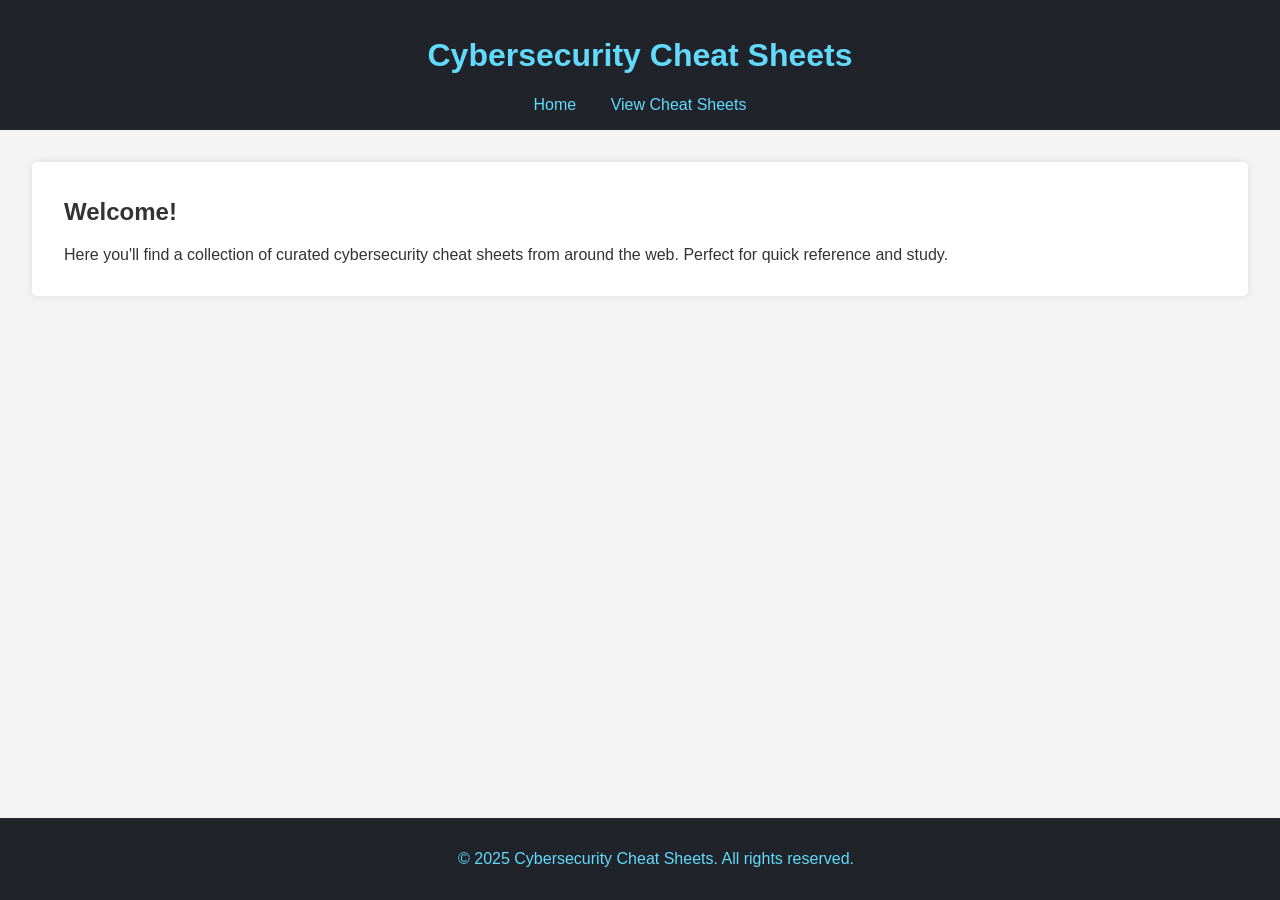
==== index.html @ 90271053 "Add files via upload" ====
<!DOCTYPE html>
<html lang="en">
<head>
  <meta charset="UTF-8" />
  <meta name="viewport" content="width=device-width, initial-scale=1.0"/>
  <title>Cybersecurity Cheat Sheets</title>
  <link rel="stylesheet" href="styles.css" />
</head>
<body>
  <header>
    <h1>Cybersecurity Cheat Sheets</h1>
    <nav>
      <a href="index.html">Home</a>
      <a href="cheats.html">View Cheat Sheets</a>
    </nav>
  </header>

  <main>
    <section>
      <h2>Welcome!</h2>
      <p>Here you'll find a collection of curated cybersecurity cheat sheets from around the web. Perfect for quick reference and study.</p>
    </section>
  </main>

  <footer>
    <p>&copy; 2025 Cybersecurity Cheat Sheets. All rights reserved.</p>
  </footer>
</body>
</html>
---- styles.css ----
body {
  font-family: Arial, sans-serif;
  margin: 0;
  padding: 0;
  background: #f4f4f4;
  color: #333;
}

header {
  background: #20232a;
  color: #61dafb;
  padding: 1em;
  text-align: center;
}

header nav a {
  margin: 0 15px;
  color: #61dafb;
  text-decoration: none;
}

header nav a:hover {
  text-decoration: underline;
}

main {
  padding: 2em;
}

section {
  background: white;
  padding: 1em 2em;
  border-radius: 5px;
  box-shadow: 0 0 10px rgba(0,0,0,0.1);
}

.cheat-links {
  list-style: none;
  padding: 0;
}

.cheat-links li {
  margin-bottom: 10px;
}

.cheat-links a {
  color: #007acc;
  text-decoration: none;
  font-weight: bold;
}

.cheat-links a:hover {
  text-decoration: underline;
}

footer {
  text-align: center;
  padding: 1em;
  background: #20232a;
  color: #61dafb;
  position: fixed;
  width: 100%;
  bottom: 0;
}
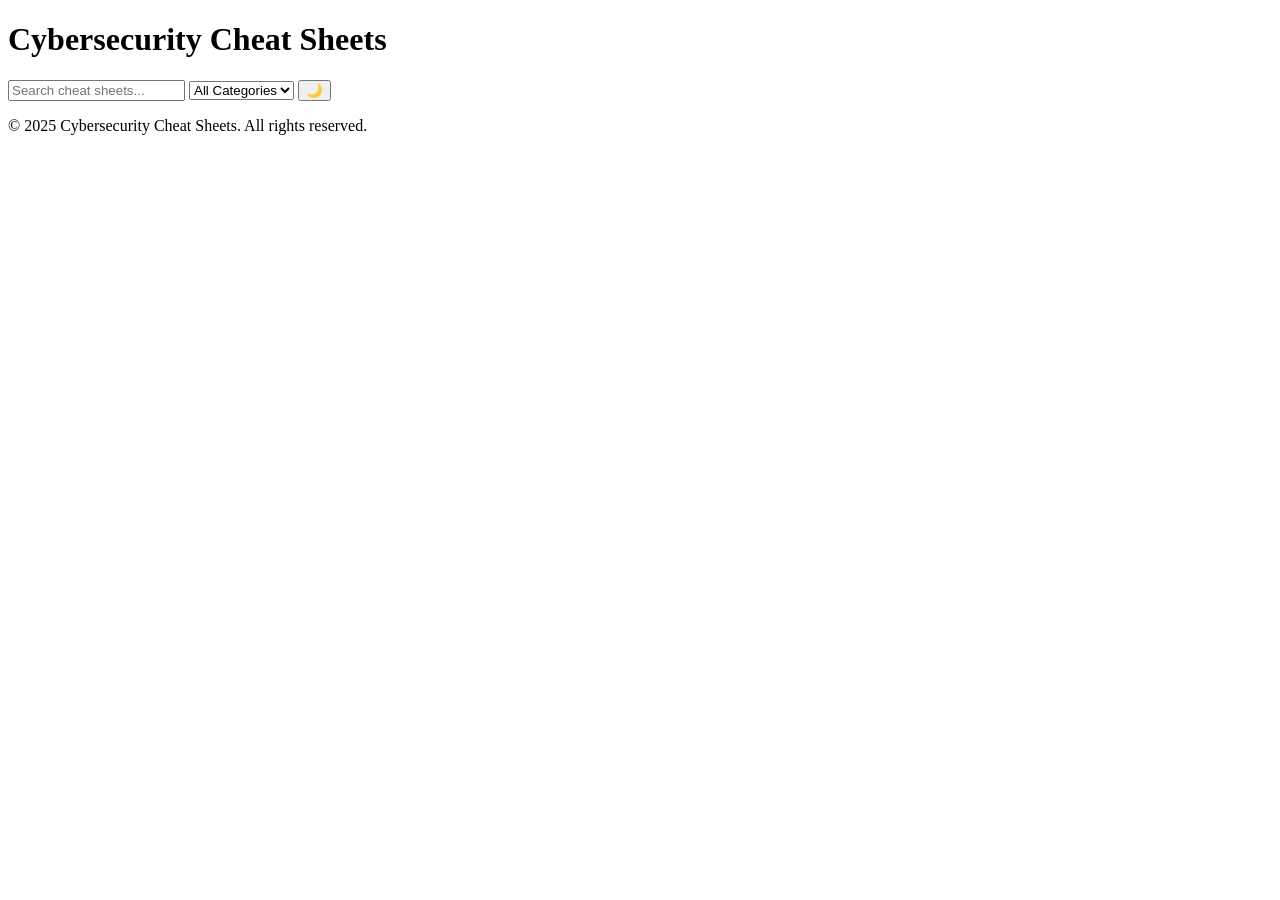
==== commit 61839611: "Update index.html" ====
--- a/index.html
+++ b/index.html
@@ -2,28 +2,30 @@
 <html lang="en">
 <head>
   <meta charset="UTF-8" />
-  <meta name="viewport" content="width=device-width, initial-scale=1.0"/>
+  <meta name="viewport" content="width=device-width, initial-scale=1.0" />
   <title>Cybersecurity Cheat Sheets</title>
-  <link rel="stylesheet" href="styles.css" />
+  <link rel="stylesheet" href="style.css" />
 </head>
 <body>
   <header>
     <h1>Cybersecurity Cheat Sheets</h1>
-    <nav>
-      <a href="index.html">Home</a>
-      <a href="cheats.html">View Cheat Sheets</a>
-    </nav>
+    <div class="controls">
+      <input type="text" id="searchInput" placeholder="Search cheat sheets..." />
+      <select id="categoryFilter">
+        <option value="all">All Categories</option>
+      </select>
+      <button id="toggleTheme">🌙</button>
+    </div>
   </header>
 
-  <main>
-    <section>
-      <h2>Welcome!</h2>
-      <p>Here you'll find a collection of curated cybersecurity cheat sheets from around the web. Perfect for quick reference and study.</p>
-    </section>
+  <main id="cheatSheetList">
+    <!-- Cheat sheets will be loaded here -->
   </main>
 
   <footer>
     <p>&copy; 2025 Cybersecurity Cheat Sheets. All rights reserved.</p>
   </footer>
+
+  <script src="scripts.js"></script>
 </body>
-</html>+</html>
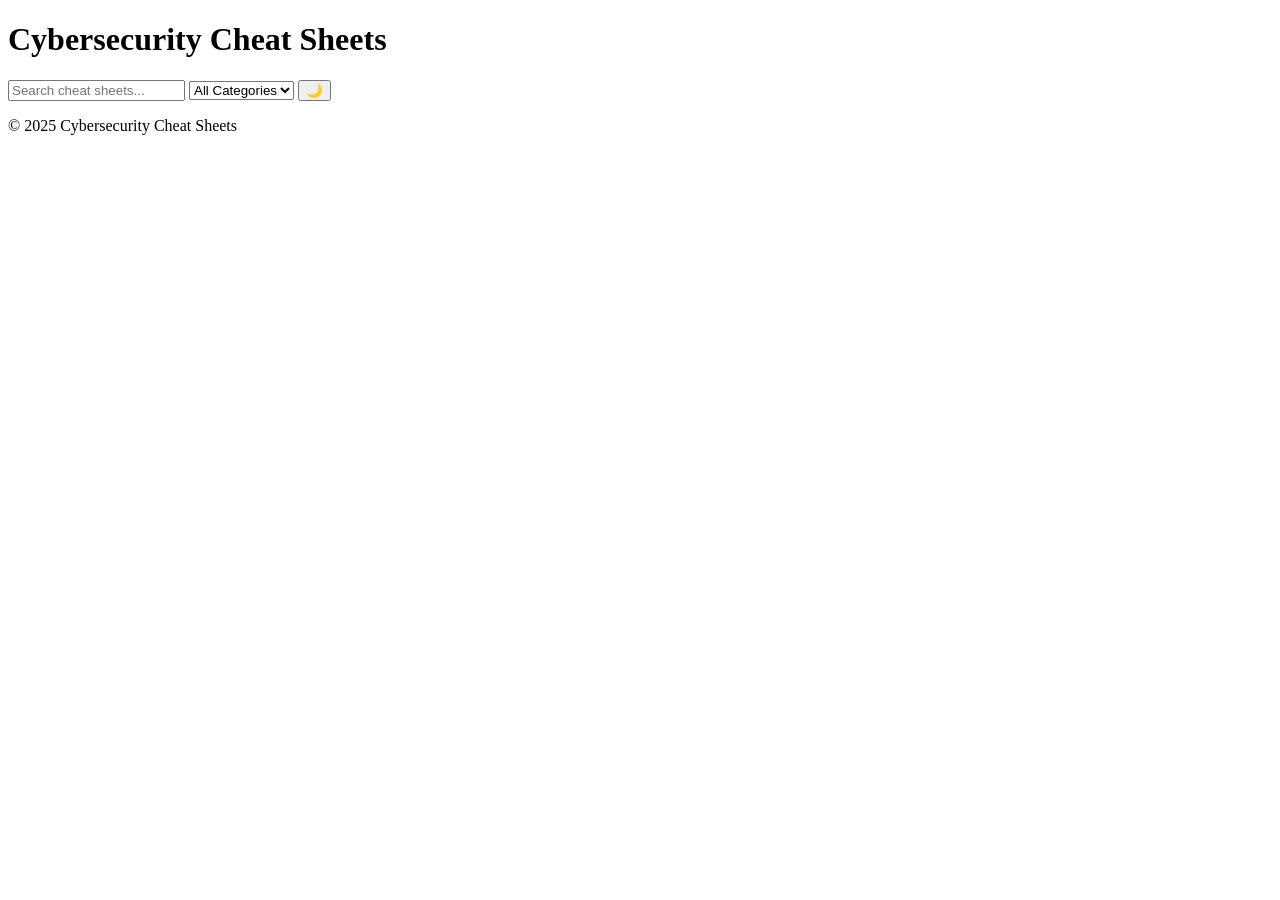
==== commit 02f9c477: "Update index.html" ====
--- a/index.html
+++ b/index.html
@@ -19,13 +19,13 @@
   </header>
 
   <main id="cheatSheetList">
-    <!-- Cheat sheets will be loaded here -->
-  </main>
+    <!-- Cheat sheet items will be dynamically loaded here -->
+</main>
 
   <footer>
-    <p>&copy; 2025 Cybersecurity Cheat Sheets. All rights reserved.</p>
+    <p>&copy; 2025 Cybersecurity Cheat Sheets</p>
   </footer>
 
-  <script src="scripts.js"></script>
+  <script src="script.js"></script>
 </body>
 </html>
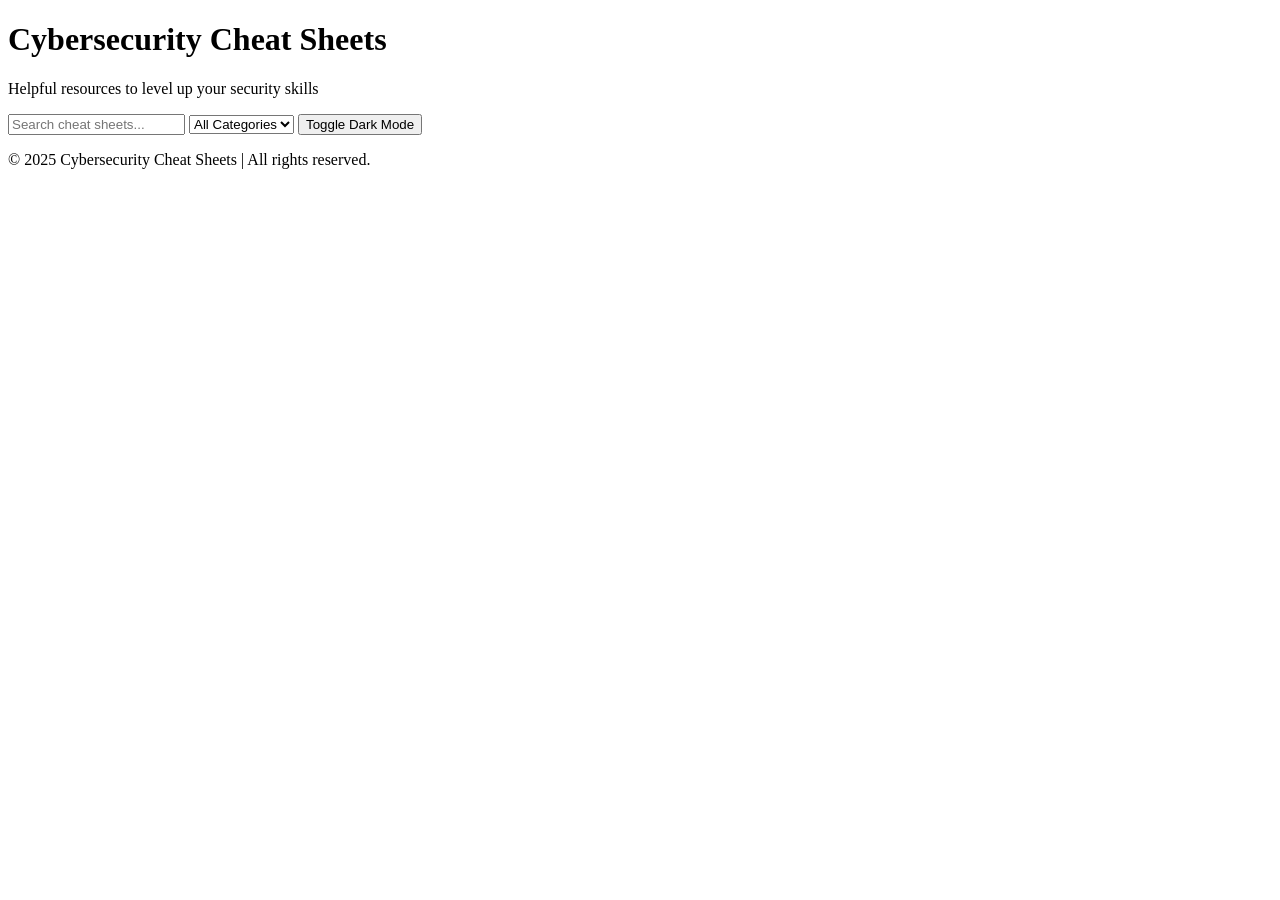
==== commit 5e2107a9: "Update index.html" ====
--- a/index.html
+++ b/index.html
@@ -1,29 +1,31 @@
 <!DOCTYPE html>
 <html lang="en">
 <head>
-  <meta charset="UTF-8" />
-  <meta name="viewport" content="width=device-width, initial-scale=1.0" />
+  <meta charset="UTF-8">
+  <meta name="viewport" content="width=device-width, initial-scale=1.0">
   <title>Cybersecurity Cheat Sheets</title>
-  <link rel="stylesheet" href="style.css" />
+  <link rel="stylesheet" href="style.css">
 </head>
 <body>
   <header>
     <h1>Cybersecurity Cheat Sheets</h1>
+    <p>Helpful resources to level up your security skills</p>
     <div class="controls">
       <input type="text" id="searchInput" placeholder="Search cheat sheets..." />
       <select id="categoryFilter">
         <option value="all">All Categories</option>
+        <!-- Categories will be dynamically populated -->
       </select>
-      <button id="toggleTheme">🌙</button>
+      <button id="toggleTheme">Toggle Dark Mode</button>
     </div>
   </header>
 
   <main id="cheatSheetList">
-    <!-- Cheat sheet items will be dynamically loaded here -->
-</main>
+    <!-- Cheat sheets will be dynamically loaded here -->
+  </main>
 
   <footer>
-    <p>&copy; 2025 Cybersecurity Cheat Sheets</p>
+    <p>&copy; 2025 Cybersecurity Cheat Sheets | All rights reserved.</p>
   </footer>
 
   <script src="script.js"></script>
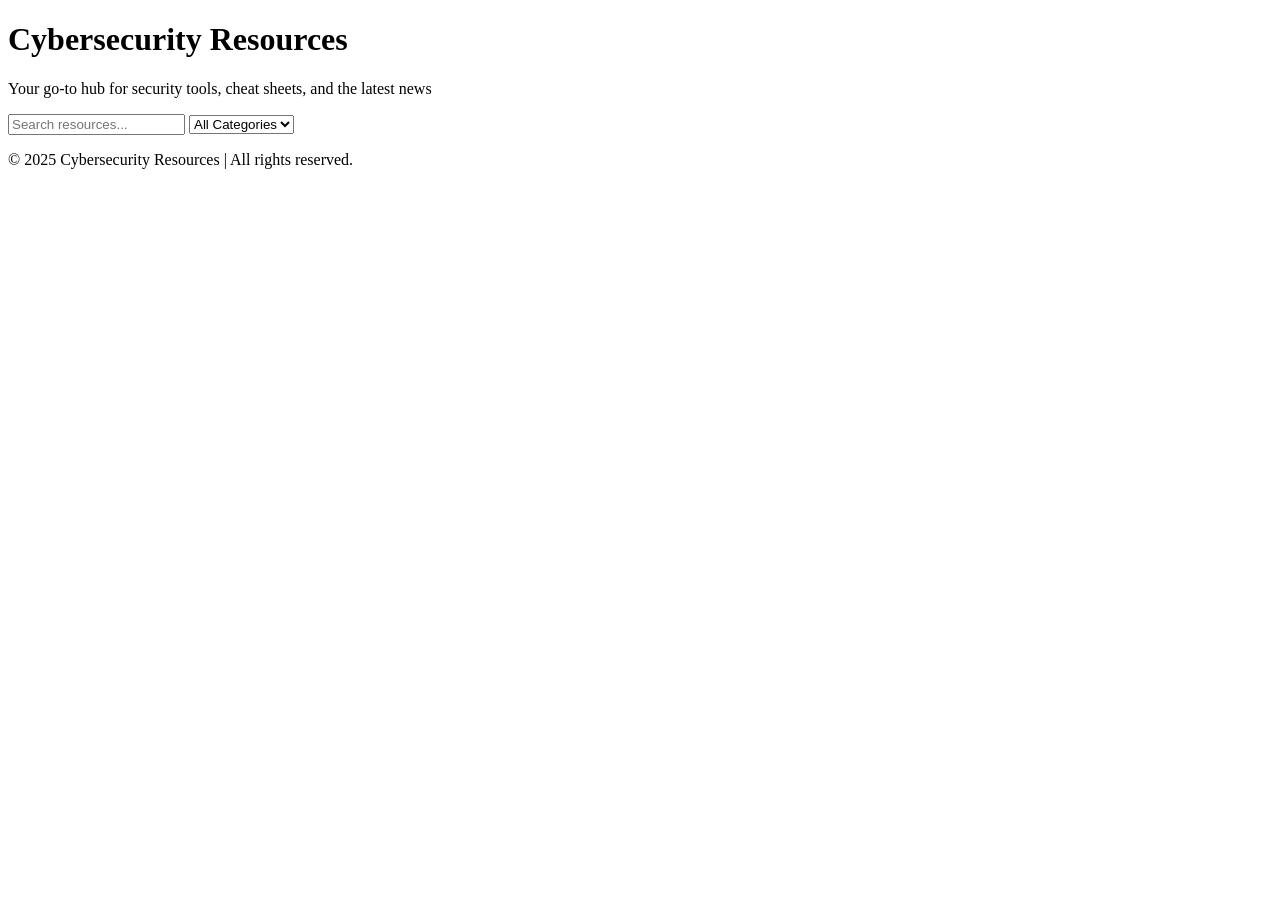
==== commit 1c16fba3: "Update index.html" ====
--- a/index.html
+++ b/index.html
@@ -3,29 +3,28 @@
 <head>
   <meta charset="UTF-8">
   <meta name="viewport" content="width=device-width, initial-scale=1.0">
-  <title>Cybersecurity Cheat Sheets</title>
+  <title>Cybersecurity Resources</title>
   <link rel="stylesheet" href="style.css">
 </head>
 <body>
   <header>
-    <h1>Cybersecurity Cheat Sheets</h1>
-    <p>Helpful resources to level up your security skills</p>
+    <h1>Cybersecurity Resources</h1>
+    <p>Your go-to hub for security tools, cheat sheets, and the latest news</p>
     <div class="controls">
-      <input type="text" id="searchInput" placeholder="Search cheat sheets..." />
+      <input type="text" id="searchInput" placeholder="Search resources..." />
       <select id="categoryFilter">
         <option value="all">All Categories</option>
         <!-- Categories will be dynamically populated -->
       </select>
-      <button id="toggleTheme">Toggle Dark Mode</button>
     </div>
   </header>
 
-  <main id="cheatSheetList">
-    <!-- Cheat sheets will be dynamically loaded here -->
+  <main id="resourceList">
+    <!-- Resources will be dynamically loaded here -->
   </main>
 
   <footer>
-    <p>&copy; 2025 Cybersecurity Cheat Sheets | All rights reserved.</p>
+    <p>&copy; 2025 Cybersecurity Resources | All rights reserved.</p>
   </footer>
 
   <script src="script.js"></script>
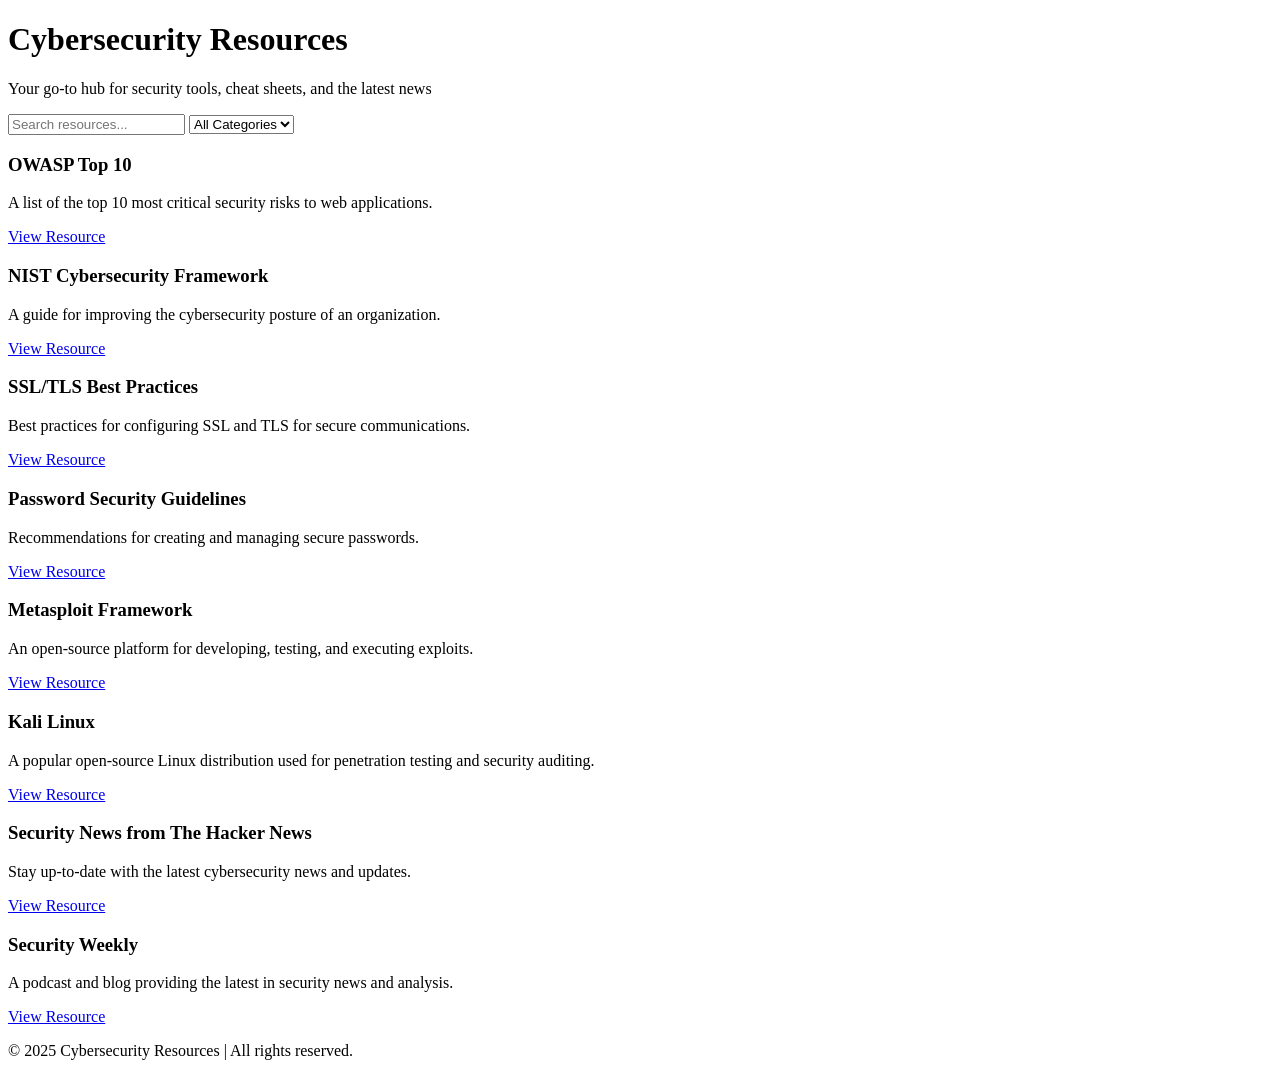
==== commit 019533fc: "Update index.html" ====
--- a/index.html
+++ b/index.html
@@ -27,6 +27,6 @@
     <p>&copy; 2025 Cybersecurity Resources | All rights reserved.</p>
   </footer>
 
-  <script src="script.js"></script>
+  <script src="scripts.js"></script>
 </body>
 </html>
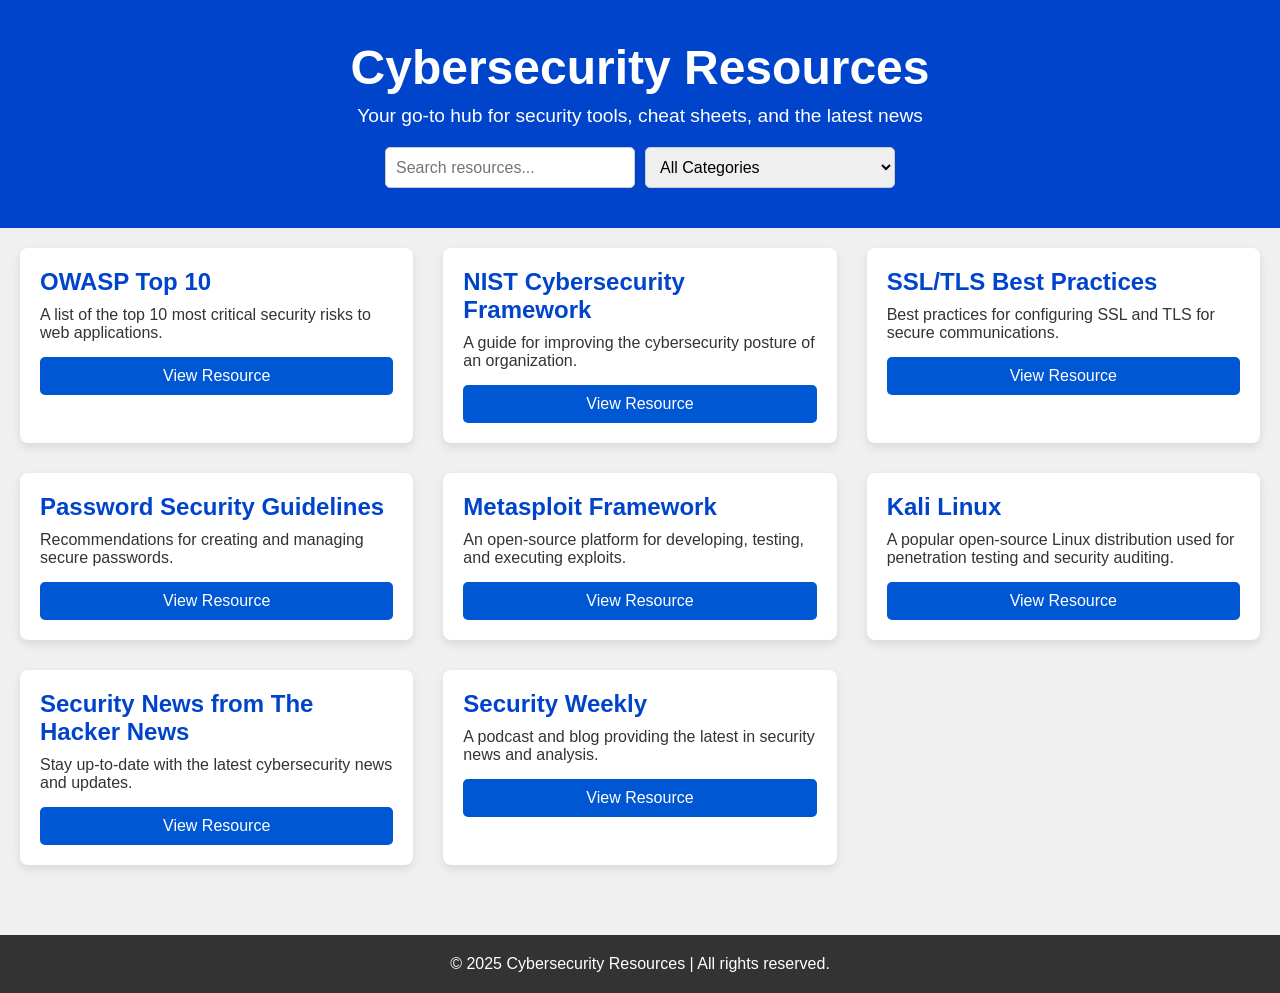
==== commit 22a8c7c5: "Update index.html" ====
--- a/index.html
+++ b/index.html
@@ -4,7 +4,7 @@
   <meta charset="UTF-8">
   <meta name="viewport" content="width=device-width, initial-scale=1.0">
   <title>Cybersecurity Resources</title>
-  <link rel="stylesheet" href="style.css">
+  <link rel="stylesheet" href="styles.css">
 </head>
 <body>
   <header>
--- a/styles.css
+++ b/styles.css
@@ -0,0 +1,92 @@
+* {
+  margin: 0;
+  padding: 0;
+  box-sizing: border-box;
+}
+
+body {
+  font-family: 'Arial', sans-serif;
+  background-color: #f0f0f0;
+  color: #333;
+}
+
+header {
+  background-color: #0044cc;
+  color: #fff;
+  padding: 40px;
+  text-align: center;
+}
+
+header h1 {
+  font-size: 3rem;
+  margin-bottom: 10px;
+}
+
+header p {
+  font-size: 1.2rem;
+  margin-bottom: 20px;
+}
+
+.controls {
+  display: flex;
+  justify-content: center;
+  margin-top: 10px;
+  gap: 10px;
+}
+
+#searchInput, #categoryFilter {
+  padding: 10px;
+  font-size: 1rem;
+  border-radius: 5px;
+  border: 1px solid #ccc;
+  width: 250px;
+}
+
+#resourceList {
+  display: grid;
+  grid-template-columns: repeat(auto-fill, minmax(300px, 1fr));
+  gap: 30px;
+  padding: 20px;
+}
+
+.resourceItem {
+  background-color: #fff;
+  border-radius: 8px;
+  padding: 20px;
+  box-shadow: 0 4px 10px rgba(0, 0, 0, 0.1);
+}
+
+.resourceItem h3 {
+  font-size: 1.5rem;
+  color: #0044cc;
+  margin-bottom: 10px;
+}
+
+.resourceItem p {
+  font-size: 1rem;
+  margin-bottom: 15px;
+}
+
+.resourceItem a {
+  display: inline-block;
+  padding: 10px;
+  font-size: 1rem;
+  background-color: #0057d4;
+  color: #fff;
+  text-decoration: none;
+  border-radius: 5px;
+  text-align: center;
+  width: 100%;
+}
+
+.resourceItem a:hover {
+  background-color: #0044cc;
+}
+
+footer {
+  background-color: #333;
+  color: #fff;
+  padding: 20px;
+  text-align: center;
+  margin-top: 50px;
+}
